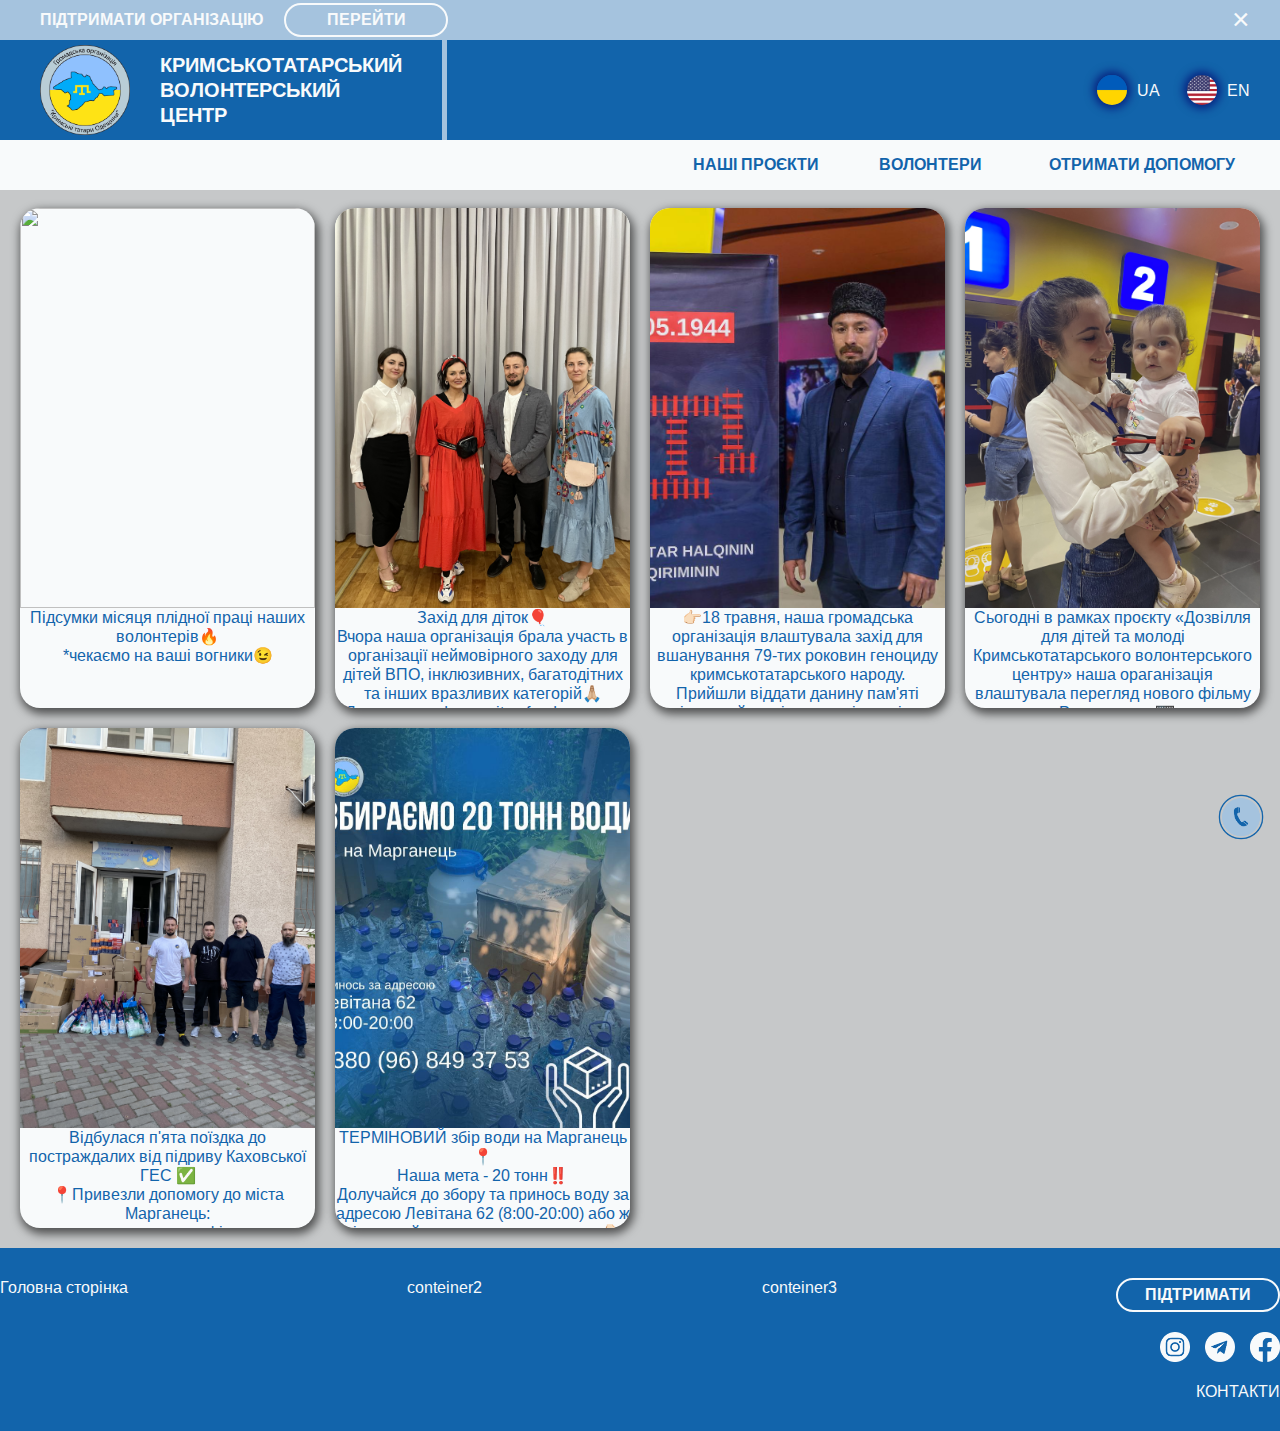
==== blog.html @ f3feb8d1 "first commit" ====
<!DOCTYPE html>
<html lang="en">
<head>
    <meta charset="UTF-8">
    <meta http-equiv="X-UA-Compatible" content="IE=edge">
    <meta name="viewport" content="width=device-width, initial-scale=1.0">
    <meta name="msapplication-TileColor" content="#da532c">
    <meta name="theme-color" content="#ffffff">
    <link rel="preconnect" href="https://fonts.googleapis.com">
    <link rel="apple-touch-icon" sizes="180x180" href="picture/apple-touch-icon.png">
    <link rel="icon" type="image/png" sizes="32x32" href="picture/favicon-32x32.png">
    <link rel="icon" type="image/png" sizes="16x16" href="picture">
    <link href="https://fonts.googleapis.com/css2?family=Arimo&display=swap" rel="stylesheet">
    <link rel="preconnect" href="https://fonts.gstatic.com" crossorigin>
    <title>CrimeanTatar</title>
    <link rel="stylesheet" href="styleBlog.css">
    <script src="https://code.jquery.com/jquery-3.6.3.min.js"></script>
</head>
<body>
    <div class="page">
        <div id="sul">
        </div>
        <div class="spec">
            <div class="up">
                <a href="#sul">
                    <img src="picture/up.png">
                </a>
            </div>
            <div class="rang">
                <img src="picture/rang.png">
            </div>
        </div>
        <div class="header">
            <div class="newsHeader">
                <div class="textNewsHeaderConteiner">
                    <span class="textNewsHeader">ПІДТРИМАТИ ОРГАНІЗАЦІЮ</span>
                    <div class="btnConteiner">
                        <div class="btnHelp">
                            ПЕРЕЙТИ
                        </div>
                    </div>
                </div>
                <div class="closeNewsHeaderConteiner">
                    <span class="closeNewsHeader">&times;</span>
                </div>
            </div>
            <div class="porb">

            </div>
            <div class="headerConteinerLogoOpen">
                <div class="pictureConteiner">
                    <img src="picture/logoHeader.png">
                </div>
            </div>
            <div class="headerConteinerLogoClose">
                <div class="pictureConteinerClose">
                    <div class="slogoWithLogo">
                        <div class="classAdd">
                            <a href="index.html"><img src="picture/GO KTO Logo.png"></a>
                            <div class="textSlogoWithLogo">
                                <p>КРИМСЬКОТАТАРСЬКИЙ</p>
                                <p>ВОЛОНТЕРСЬКИЙ</p>
                                <p>ЦЕНТР</p>
                            </div>
                        </div>
                    </div>
                </div>
                <div class="phoneNumberHeaderClose">
                    <div class="language">
                        <div class="uaConteiner">
                            <div class="uaImg">
                                <img src="picture/ukr.png">
                            </div>
                            <div class="uaText">
                                UA
                            </div>
                        </div>
                        <div class="enConteiner">
                            <div class="enImg">
                                <img src="picture/usa.png">
                            </div>
                            <div class="enText">
                                EN
                            </div>
                        </div>
                    </div>
                </div>
            </div>
            <div class="headerMenu">
                <div class="takeHelp">
                    <p class="textTakeHelp">
                        ОТРИМАТИ ДОПОМОГУ
                    </p>
                </div>
                <div class="val">
                    <p class="textVal">
                        ВОЛОНТЕРИ
                    </p>
                    <div class="valOpenMenu menuOpen">
                        <div class="ourTeam check">
                            ХТО МИ
                        </div>
                        <div class="SignToOur check">
                            ДОЛУЧИТИСЯ
                        </div>
                    </div>
                </div>
                <div class="ourProject">
                    <p class="textOurProject">
                        НАШІ ПРОЄКТИ
                    </p>
                    <div class="menuOpenOurProject menuOpen">
                        <div class="check activeProject">
                            АКТИВНІ
                        </div>
                        <div class="check finish">
                            ЗАВЕРШЕНІ
                        </div>
                        <div class="check sign">
                            ПРИЄДНАТИСЬ
                        </div>
                    </div>
                </div>
            </div>
        </div>
        <div class="blogConteiner">
            <div class="dob"></div>
            <div class="blog">
                <div class="news1 newsConteiner" id="news1">
                    <div class="imgNews1 imgNews" id="imgNews1">
                        <img src="picture/1.png">
                    </div>
                    <div class="textNews1 textNews" id="textNews1">
                        Підсумки місяця плідної праці наших волонтерів🔥</br>
                        *чекаємо на ваші вогники😉
                    </div>
                </div>
                <div class="news2 newsConteiner" id="news2">
                    <div class="imgNews2 imgNews" id="imgNews2">
                        <img src="picture/2.jpg">
                    </div>
                    <div class="textNews2 textNews" id="textNews2">
                        Захід для діток🎈</br>

                        Вчора наша організація брала участь в організації неймовірного заходу для дітей ВПО, інклюзивних, багатодітних та інших вразливих категорій🙏🏼</br>

                        Дякуємо good.samaritan.fond за вашу працю та неймовірну організацію💙</br>

                        🎨майстер-класи </br>
                        🎤концерт </br>
                        🍦солодощі</br>
                        💇🏻‍♂️салони краси/перукарня </br>
                        та багато чого іншого🎈</br>

                        Разом ближче до перемоги! 🇺🇦
                    </div>
                </div>
                <div class="news3 newsConteiner" id="news3">
                    <div class="imgNews3 imgNews" id="imgNews3">
                        <img src="picture/3.jpg">
                    </div>
                    <div class="textNews3 textNews" id="textNews3">
                        👉🏻18 травня, наша громадська організація влаштувала захід для вшанування 79-тих роковин геноциду кримськотатарського народу. <br>

                        Прийшли віддати данину пам'яті однією з найчорніших сторінок в історії кримських татар багато військових, громадських діячів, студентів, науковців.<br>

                        Захід розпочався з українського та кримськотатарського гімну, після чого була молитва та промови від почесних гостей, а далі - перегляд фільму.<br>

                        «Хайтарма» – перший фільм кримськотатарського режисера Ахтема Сеїтаблаєва про події тих днів, про депортацію. І ось там не було слів, зал сидів мовчки.<br>

                        Дякуємо всім, хто долучився. <br>

                        Разом ближче до перемоги🇺🇦<br>
                    </div>
                </div>
                <div class="news4 newsConteiner" id="news4">
                    <div class="imgNews4 imgNews" id="imgNews4">
                        <img src="picture/4.jpg">
                    </div>
                    <div class="textNews4 textNews" id="textNews4">
                        Сьогодні в рамках проєкту «Дозвілля для дітей та молоді Кримськотатарського волонтерського центру» наша ораганізація влаштувала перегляд нового фільму «Русалонька»🎞️<br>

                        Дітки натішились, поїли смаколиків, поспілкувались👍🏻<br>
                        Приємно бачити їх щасливі оченята🫶🏻<br>

                        🔥Анонси наступних заходів ви знайдете у нас в телеграм каналі.<br>
                    </div>
                </div>
                <div class="news5 newsConteiner" id="news5">
                    <div class="imgNews5 imgNews" id="imgNews5">
                        <img src="picture/5.jpg">
                    </div>
                    <div class="textNews5 textNews" id="textNews5">
                        Відбулася п'ята поїздка до постраждалих від підриву Каховської ГЕС ✅<br>

                        📍Привезли допомогу до міста Марганець:<br>

                        продукти харчування, фільтри для води, баки по 500л, ліки при отруєнні, воду, порошок для прання, засоби гігієни.<br>

                        👉🏻Всі закупівлі відбулись з коштів зібраних Радою представників національно-культурних товариств
                        Одеської області.<br>

                        Наступною є мета -  доставити ще 20 тонн.<br>

                        🇺🇦В єдності сила і кожен може долучитися до збору води за адресою Левітана 62, Кримськотатарський волонтерський центр (з 8:00 до 20:00).<br>

                        Разом переможемо!<br>
                    </div>
                </div>
                <div class="news6 newsConteiner" id="news6">
                    <div class="imgNews6 imgNews" id="imgNews6">
                        <img src="picture/6.jpg">
                    </div>
                    <div class="textNews6 textNews" id="textNews6">
                        ТЕРМІНОВИЙ збір води на Марганець📍<br>

                        Наша мета - 20 тонн‼️<br>

                        Долучайся до збору та принось воду за адресою Левітана 62 (8:00-20:00)

                        або ж підтримай донатом за посиланням👇🏻<br>

                        <a href="https://send.monobank.ua/jar/ZFxhj24BZ">Натисни сюди</a>
                    </div>
                </div>
            </div>
        </div>
        <div class="footer">
            <div class="footerConteiner">
                <div class="1">
                    Головна сторінка
                </div>
                <div class="2">
                    conteiner2
                </div>
                <div class="3">
                    conteiner3
                </div>
                <div class="sotSet">
                    <div class="btnConteiner">
                        <div class="btnHelp">
                            ПІДТРИМАТИ
                        </div>
                    </div>
                    <div class="icons">
                        <div class="icon instagram">
                            <a href="https://instagram.com/ctvolontercenter_od?igshid=YmMyMTA2M2Y=" target="_blank" id="instagram">
                                <img src="picture/instagramWhite.png" id="instagramWhite">
                                <img src="picture/instagramYellow.png" id="instagramYellow">
                            </a>
                        </div>
                        <div class="icon telegram">
                            <a href="https://t.me/crimeantatar_od" target="_blank" id="telegram">
                                <img src="picture/telegramWhite.png" id="telegramWhite">
                                <img src="picture/telegramYellow.png" id="telegramYellow">
                            </a>
                        </div>
                        <div class="icon facebook">
                            <a href="https://www.facebook.com/odesacrimea" target="_blank" id="facebbok">
                                <img src="picture/facebookWhite.png" id="facebookWhite">
                                <img src="picture/facebookYellow.png" id="facebookYellow">
                            </a>
                        </div>
                    </div>
                    <div class="contacts">
                        <a href="#">
                            КОНТАКТИ
                        </a>
                    </div>
                </div>
            </div>
        </div>
    </div>
    <script src="scriptBlog.js"></script>
</body>
</html>
---- styleBlog.css ----
*{
    margin: 0;
    padding: 0;
    font-family: 'Arimo', sans-serif;
    user-select: none;
}

html{
    scroll-behavior: smooth;
}

img, video{
    height: 100%;
    user-select: none;
}

.spec{
    z-index: 30;
    position: fixed;
    top: 88%;
    left: 95%;
    width: 100px;
    height: 100px;
}

.spec div{
    width: 50px;
    height: 50px;
}

.up{
    display: none;
}

.spec img {
    height: 100%;
    width: 100%;
    cursor: pointer;
}

.check:hover{
    color: #FBFC04;
    font-weight: bold;
}

.page{
    display: flex;
    flex-direction: column;
}

.sul{
    position: absolute;
    width: 1px;
    height: 1px;
}

.header{
    width: 100%;
    height: auto;
    color: #F8FAFB;
    position: fixed;
    top: 0;
    left: 0;
    z-index: 200;
}

.newsHeader{
    background: #A5C3DE;
    padding-left: 10px;
    height: 40px;
    display: flex;
    justify-content: space-between;
    align-items: center;
}

.prob{
    height: 5px;
    background-color: #F8FAFB;
}

.textNewsHeaderConteiner{
    margin-left: 30px;
    font-size: 16px;
    font-weight: bold;
    display: flex;
}

.textNewsHeader{
    margin-right: 20px;
    display: flex;
    justify-content: center;
    align-items: center;
}

.closeNewsHeaderConteiner{
    margin-right: 30px;
    font-size: 30px;
}

.closeNewsHeader{
    user-select: none;
    cursor: pointer;
}

.headerConteinerLogoOpen{
    display: none;
    height: 100%;
}

.pictureConteiner{
    width: 100%;
    height: 100%;
    display: flex;
    flex-direction: column;
    align-items: center;
    justify-content: center;
}

.headerConteinerLogoClose{
    height: 100px;
    background: #1264AB ;
    display: flex;
    align-items: center;
    display: flex;
}

.pictureConteinerClose{
    width: 100%;
    height: 100%;
}

.slogoWithLogo{
    height: 100%;
    display: flex;
    align-items: center;
}

.classAdd{
    height: 100%;
    display: flex;
    align-items: center;
    padding: 0 40px;
    border-right: 5px solid #A5C3DE;
}

.slogoWithLogo .classAdd a {
    height: 90%;
    padding-right: 30px;
}

.textSlogoWithLogo{
    display: flex;
    flex-direction: column;
    justify-content: center;
    font-size: 20px;
    font-weight: bold;
    height: 100%;
}

.phoneNumberHeaderClose{
    width: 200px;
    padding-right: 30px;
    display: flex;
    flex-direction: column;
    justify-content: space-evenly;
    align-items: end;
    height: 100%;
}

.language{
    height: 50px;
    color: #1264AB;
    display: flex;
}

.uaConteiner, .enConteiner{
    width: 90px;
    height: 50px;
    color: #F8FAFB;
    display: flex;
    align-items: center;
    justify-content: end;
    cursor: pointer;
    user-select: none;
}

.uaImg, .enImg{
    width: 30px;
    height: 30px;
    border-radius: 50%;
    overflow: hidden;
    margin-right: 10px;
    box-shadow: 0px 0px 10px 3px rgba(1, 3, 107, 0.75);
}

.uaImg img, .enImg img{
    height: 30px;
}

.headerMenu{
    background-color: #F8FAFB;
    width: 100%;
    display: flex;
    flex-direction: row-reverse;
    color: #1264AB;
    font-weight: bold;
}

.headerMenu div{
    padding: 5px;
    margin-right: 30px;
    cursor: pointer;
    user-select: none;
}

.headerMenu p{
    padding: 10px;
}

.menuOpen{
    box-sizing: border-box;
    width: 142px;
    height: 0;
    display: none;
    overflow: hidden;
    position: absolute;
    background-color: #1264AB;
    color: #F8FAFB;
    border-radius: 0 0 7px 7px;
    padding: 10px;
}

.menuOpenOurProject div{
    padding: 5px;
    margin-right: 0;
    padding-bottom: 10px;
}

.valOpenMenu, .val{
     width: 130px; 
}

.blogConteiner{
    flex: 1 1 auto;
    width: 100%;
    min-height: 20px;
    padding: 0;
    background-color: #c6c8c9;
}

.dob{
    position: absolute;
    width: 1px;
    height: 1px;
}

.blog{
    margin: 0 auto;
    max-width: 1440px;
    box-sizing: border-box;
    display: grid;
    grid-template-columns: repeat(4, 1fr);
    grid-gap: 20px;
    padding: 20px;
}

.newsConteiner{
    max-height: 500px;
    overflow: hidden;
    border-radius: 20px;
    background-color: #F8FAFB;
    box-shadow: 2px 4px 10px 2px rgba(0,0,0,0.6);
    position: relative;
    bottom: 0;
    right: 0;
    transition-property: box-shadow, bottom, right;
    transition-duration: 0.5s;
}

.newsConteiner:hover{
    box-shadow: 7px 9px 10px 6px rgba(0,0,0,0.6);
    bottom: 5px;
    right: 5px;
}

.imgNews{
    width: 100%;
    height: 80%;
    text-align: center;
    color: #1264AB;
}

.textNews{
    width: 100%;
    text-align: center;
    color: #1264AB;
}

.imgNews img {
    width: 100%;
    object-fit: cover
}

.footer{
    background-color: #1264AB;
    padding: 30px 0;
    color: #F8FAFB;
}

.footerConteiner{
    max-width: 1440px;
    margin: 0 auto;
    display: flex;
    justify-content: space-between;
}

.sotSet{
    display: flex;
    flex-direction: column;
    align-items: end;
}

.btnHelp{
    padding: 5px;
    border-radius: 25px;
    text-align: center;
    width: 150px;
    font-weight: bold;
    border: 2px solid #F8FAFB;
    font-size: 16px;
    color: #F8FAFB;
}

.btnHelp:active{
    box-shadow: inset 1px 1px 3px black, 
                inset 1px 5px 5px rgba(0, 0, 0, 0.3),
                inset 1px -1px 5px rgba(255, 255, 255, 0.5);
}

.btnHelp:hover{
    background: #c6c8c9;
}

.icons{
    display: flex;
    padding: 20px 0;
}

.icon{
    width: 30px;
    height: 30px;
    padding-left: 15px;
}

.btnHelp{
    cursor: pointer;
    /* background: linear-gradient(rgb(38, 120, 191), rgb(18, 100, 171), rgb(1, 80, 151)); */
}

.contacts a{
    text-decoration: none;
    color: #F8FAFB;
}

.contacts a:hover{
    text-decoration: underline;
    color: #FBFC04;
}

#telegramYellow, #facebookYellow, #instagramYellow{
    display: none;
}
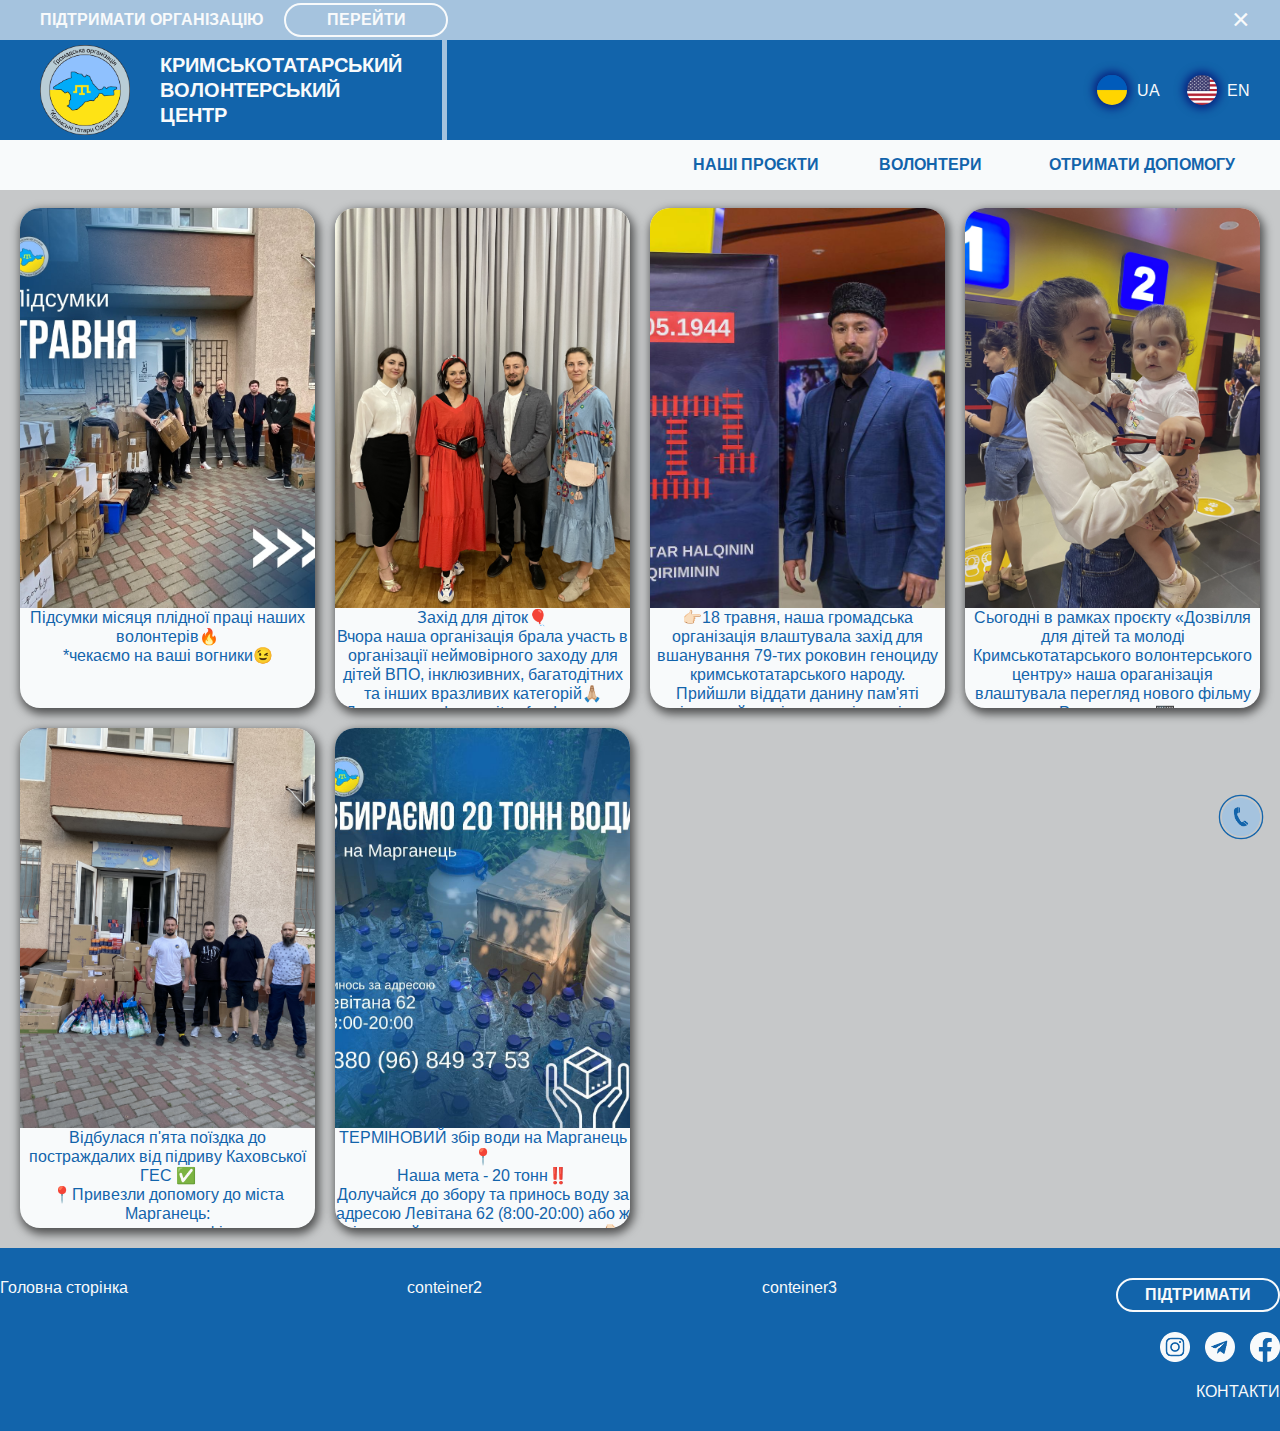
==== commit 9c423896: "remode" ====
--- a/blog.html
+++ b/blog.html
@@ -128,7 +128,7 @@
             <div class="blog">
                 <div class="news1 newsConteiner" id="news1">
                     <div class="imgNews1 imgNews" id="imgNews1">
-                        <img src="picture/1.png">
+                        <img src="picture/1.jpg">
                     </div>
                     <div class="textNews1 textNews" id="textNews1">
                         Підсумки місяця плідної праці наших волонтерів🔥</br>
